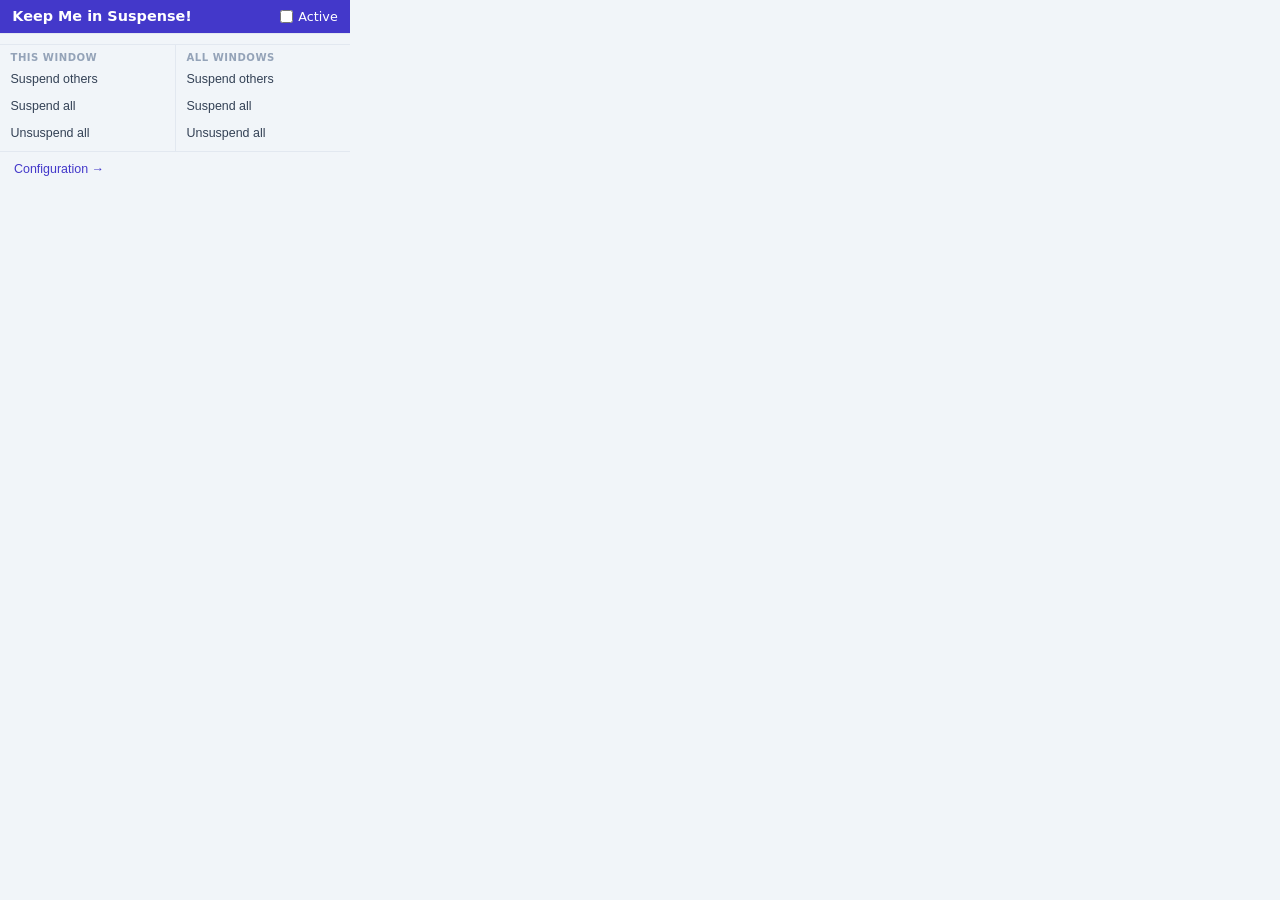
==== code/interface/popup/index.html @ d299da0e "Initial commit — migrated from Windows" ====
<!DOCTYPE html>
<html lang="en">
<head>
  <meta charset="UTF-8" />
  <title>Keep Me in Suspense!</title>
  <link rel="stylesheet" href="index.css" />
  <script src="index.js" type="module"></script>
</head>
<body>

  <!-- ═══════════════════════════════ HEADER ═══════════════════════════════════ -->

  <header class="header">
    <span class="app-title">Keep Me in Suspense!</span>
    <label class="master-toggle">
      <input type="checkbox" id="masterEnabled" />
      <span>Active</span>
    </label>
  </header>

  <!-- ════════════════════════════ STATUS BAR ══════════════════════════════════ -->

  <!-- Shown when current tab is matched by an activation rule -->
  <div id="activeRuleSection" class="active-rule-section hidden">
    <p class="active-rule-summary">
      Suspends in <span id="activeRuleDelay"></span>
    </p>
    <p class="active-rule-name">
      Rule: <span id="activeRuleName"></span
      ><span id="activeRuleGroupTag" class="hidden"> (Tab Group)</span>
    </p>
    <div class="active-rule-actions">
      <!-- Hidden when the activation rule already exactly matches this URL -->
      <button id="addToWhitelistBtn" class="active-rule-btn hidden">
        Add to whitelist
      </button>
      <!-- Inline form - shown after clicking "Add to whitelist" -->
      <fieldset id="whitelistInlineForm" class="inline-form hidden">
        <legend>Add to whitelist</legend>
        <input type="text" id="whitelistInput" class="inline-input" />
        <div class="inline-form-actions">
          <button id="whitelistConfirmBtn">Confirm</button>
          <button id="whitelistCancelBtn" class="btn-cancel">Cancel</button>
        </div>
      </fieldset>
      <button id="removeRuleBtn" class="active-rule-btn active-rule-btn-danger">
        Remove rule
      </button>
    </div>
  </div>

  <!-- Shown when current tab is whitelisted -->
  <div id="statusWhitelisted" class="whitelisted-section hidden">
    <p id="whitelistSummary" class="active-rule-summary"></p>
    <p id="whitelistRuleRow" class="active-rule-name hidden">
      Rule: <span id="statusWhitelistRule"></span>
    </p>
    <button id="removeWhitelistBtn" class="remove-whitelist-btn hidden">
      Remove rule
    </button>
  </div>

  <!-- Shown when no rule matches the current tab -->
  <div id="statusNone" class="no-rule-msg hidden">
    No activation rule for this page.
  </div>

  <!-- ══════════════════════════ ADD ACTIVATION RULE ═══════════════════════════ -->

  <!-- Template cloned once per generated URL/group pattern -->
  <template id="patternItemTpl">
    <li class="pattern-item">
      <span class="pattern-label"></span>
      <span class="pattern-icon">+</span>
    </li>
  </template>

  <!-- Shown for normal trackable pages -->
  <div id="addSection" class="hidden">
    <fieldset class="add-fieldset">
      <legend>Auto suspend this page</legend>
      <div class="delay-row">
        Activate after
        <input type="number" id="delay" min="1" value="5" />
        min
      </div>
      <ul class="pattern-list">
        <!-- Generated pattern rows are inserted here by JS -->
        <!-- Custom pattern - user edits before confirming -->
        <li id="p4" class="pattern-item pattern-custom">
          <span class="pattern-label">Add custom...</span>
          <span class="pattern-icon">+</span>
        </li>
      </ul>
      <!-- Inline form - shown after clicking "Add custom..." -->
      <div id="customInlineForm" class="inline-form inline-form-group hidden">
        <input type="text" id="customInput" class="inline-input" />
        <div class="inline-form-actions">
          <button id="customConfirmBtn">Add Rule</button>
          <button id="customCancelBtn" class="btn-cancel">Cancel</button>
        </div>
      </div>
    </fieldset>
  </div>

  <!-- Shown when the page can't have rules (chrome:// pages, extension pages) -->
  <p id="noUrlMsg" class="no-url hidden">No rules available for this page.</p>

  <!-- ════════════════════════════════ ACTIONS ═════════════════════════════════ -->

  <hr class="divider" />

  <!-- Single-tab actions -->
  <div id="singleActions" class="actions">
    <!-- Shown for normal trackable pages -->
    <button id="suspendBtn" class="action-btn hidden">Suspend tab</button>
    <!-- Shown when the current tab is itself a suspended page -->
    <button id="unsuspendCurrentBtn" class="action-btn hidden">Unsuspend tab</button>
  </div>

  <!-- Bulk actions: two groups side by side -->
  <div class="bulk-actions">
    <div class="bulk-group">
      <span class="bulk-label">This window</span>
      <button id="suspendOthersWindowBtn" class="action-btn">Suspend others</button>
      <button id="suspendAllWindowBtn"    class="action-btn">Suspend all</button>
      <button id="unsuspendAllWindowBtn"  class="action-btn">Unsuspend all</button>
    </div>
    <div class="bulk-group">
      <span class="bulk-label">All windows</span>
      <button id="suspendOthersAllBtn" class="action-btn">Suspend others</button>
      <button id="suspendAllAllBtn"    class="action-btn">Suspend all</button>
      <button id="unsuspendAllBtn"     class="action-btn">Unsuspend all</button>
    </div>
  </div>

  <hr class="divider" />

  <div class="actions">
    <button id="configBtn" class="action-btn action-config">Configuration →</button>
  </div>

</body>
</html>
---- code/interface/popup/index.css ----
.hidden { display: none !important; }

*, *::before, *::after {
  box-sizing: border-box;
  margin: 0;
  padding: 0;
}

:root {
  font-size: 0.875rem;
}

body {
  width: 350px;
  font-family: system-ui, -apple-system, sans-serif;
  font-size: 1rem;
  background: #f1f5f9;
  color: #1e293b;
}

/* Header */

.header {
  background: #4338ca;
  color: white;
  display: flex;
  align-items: center;
  justify-content: space-between;
  padding: 0.6rem 0.875rem;
}

.app-title {
  font-weight: 700;
  font-size: 1.03rem;
}

.master-toggle {
  display: flex;
  align-items: center;
  gap: 0.35rem;
  font-size: 0.91rem;
  cursor: pointer;
}

/* No-rule message */

.no-rule-msg {
  display: flex;
  align-items: baseline;
  gap: 0.4rem;
  padding: 0.45rem 0.875rem;
  font-size: 0.89rem;
  border-bottom: 1px solid #e2e8f0;
  background: white;
  flex-wrap: wrap;
}

.whitelisted-section {
  padding: 0.5rem 0.875rem;
  border-bottom: 1px solid #bbf7d0;
  background: #f0fdf4;
  display: flex;
  flex-direction: column;
  gap: 0.35rem;
}

.whitelisted-section .active-rule-summary {
  color: #15803d;
}

.whitelisted-section .active-rule-name span {
  color: #14532d;
}

.remove-whitelist-btn {
  align-self: flex-start;
  padding: 0.28rem 0.65rem;
  border: none;
  border-radius: 4px;
  font-size: 0.89rem;
  cursor: pointer;
  font-weight: 500;
  background: #dc2626;
  color: white;
}

.remove-whitelist-btn:hover {
  background: #b91c1c;
}

/* Active rule detail panel */

.active-rule-section {
  padding: 0.6rem 0.875rem;
  border-bottom: 1px solid #bfdbfe;
  background: #eff6ff;
  display: flex;
  flex-direction: column;
  gap: 0.3rem;
}

.active-rule-summary {
  font-size: 0.94rem;
  color: #1d4ed8;
  font-weight: 500;
}

.active-rule-name {
  font-size: 0.89rem;
  color: #334155;
  overflow: hidden;
  text-overflow: ellipsis;
  white-space: nowrap;
}

.active-rule-name span {
  font-weight: 600;
  color: #1e3a8a;
}

.active-rule-actions {
  display: flex;
  flex-direction: row;
  flex-wrap: wrap;
  gap: 0.4rem;
  margin-top: 0.3rem;
}

.active-rule-btn {
  padding: 0.28rem 0.65rem;
  border: none;
  border-radius: 4px;
  font-size: 0.89rem;
  cursor: pointer;
  font-weight: 500;
  background: #1d4ed8;
  color: white;
}

.active-rule-btn:hover {
  background: #3730a3;
}

.active-rule-btn-danger {
  background: #dc2626;
}

.active-rule-btn-danger:hover {
  background: #b91c1c;
}

/* Add rule fieldset */

.add-fieldset {
  border: 1.5px solid #94a3b8;
  border-radius: 6px;
  margin: 0.4rem 0.5rem 0.25rem;
  padding: 0 0 0.25rem;
  min-width: 0;
}

.add-fieldset > legend {
  font-size: 0.86rem;
  font-weight: 600;
  color: #334155;
  padding: 0 0.35rem;
  margin-left: 0.4rem;
}

/* Delay row */

.delay-row {
  display: flex;
  align-items: center;
  gap: 0.4rem;
  padding: 0.55rem 0.875rem 0.25rem;
  font-size: 0.91rem;
  color: #64748b;
}

.delay-row input {
  width: 44px;
  padding: 0.15rem 0.3rem;
  border: 1px solid #cbd5e1;
  border-radius: 4px;
  font-size: 0.91rem;
  text-align: center;
  background: white;
  color: #1e293b;
}

/* Pattern list */

.pattern-list {
  list-style: none;
  padding: 0 0.5rem 0.4rem;
}

.pattern-item {
  display: flex;
  align-items: center;
  justify-content: space-between;
  gap: 0.5rem;
  padding: 0.4rem 0.5rem;
  border-radius: 6px;
  cursor: pointer;
}

.pattern-item:hover:not(.pattern-added) {
  background: #e0e7ff;
}

.pattern-label {
  font-size: 0.94rem;
  color: #1e293b;
  overflow: hidden;
  text-overflow: ellipsis;
  white-space: nowrap;
  min-width: 0;
  flex: 1;
}

.pattern-added {
  cursor: default;
}

.pattern-added .pattern-label {
  color: #94a3b8;
}

.pattern-icon {
  font-size: 1.14rem;
  font-weight: 700;
  color: #4338ca;
  flex-shrink: 0;
  line-height: 1;
}

.pattern-check {
  color: #22c55e;
  font-size: 0.97rem;
  flex-shrink: 0;
}

/* Inline confirm forms (whitelist + custom pattern) */

.inline-form {
  display: flex;
  flex-direction: column;
  gap: 0.3rem;
  width: 100%;
}

fieldset.inline-form {
  border: 1.5px solid #94a3b8;
  border-radius: 6px;
  padding: 0.35rem 0.5rem 0.4rem;
  min-width: 0;
}

fieldset.inline-form > legend {
  font-size: 0.83rem;
  font-weight: 600;
  color: #334155;
  padding: 0 0.3rem;
  margin-left: 0.2rem;
}

.inline-form-group {
  background: #e2e8f0;
  border-radius: 6px;
  padding: 0.45rem 0.5rem;
  margin: 0 0.4rem 0.25rem;
}

.inline-input {
  width: 100%;
  padding: 0.3rem 0.4rem;
  border: 1px solid #cbd5e1;
  border-radius: 4px;
  font-size: 0.89rem;
  color: #1e293b;
  background: white;
}

.inline-form-actions {
  display: flex;
  gap: 0.35rem;
}

.inline-form-actions button {
  padding: 0.25rem 0.7rem;
  border: none;
  border-radius: 4px;
  font-size: 0.89rem;
  cursor: pointer;
  font-weight: 500;
}

.inline-form-actions button:first-child {
  background: #4338ca;
  color: white;
}

.inline-form-actions button:first-child:hover {
  background: #3730a3;
}

.btn-cancel {
  background: #f1f5f9;
  color: #64748b;
}

.btn-cancel:hover {
  background: #e2e8f0;
}

/* "Add custom..." row - visually distinct from pattern rows */

.pattern-custom .pattern-label {
  color: #64748b;
  font-style: italic;
}

/* No URL message */

.no-url {
  padding: 0.6rem 0.875rem;
  font-size: 0.94rem;
  color: #94a3b8;
  font-style: italic;
}

/* Divider */

.divider {
  border: none;
  border-top: 1px solid #e2e8f0;
}

/* Actions */

.actions {
  padding: 0.3rem 0.5rem 0.4rem;
  display: flex;
  flex-direction: column;
  gap: 0.1rem;
}

.action-btn {
  background: none;
  border: none;
  text-align: left;
  padding: 0.45rem 0.5rem;
  border-radius: 6px;
  cursor: pointer;
  font-size: 0.89rem;
  color: #334155;
  width: 100%;
}

.action-btn:hover:not(:disabled) {
  background: #e0e7ff;
  color: #4338ca;
}

.action-btn:disabled {
  color: #94a3b8;
  cursor: default;
}

.action-config {
  color: #4338ca;
  font-weight: 500;
}

/* Bulk actions */

.bulk-actions {
  display: grid;
  grid-template-columns: 1fr 1fr;
  border-top: 1px solid #e2e8f0;
}

.bulk-group {
  padding: 0.2rem 0.25rem 0.3rem;
  display: flex;
  flex-direction: column;
  gap: 0.05rem;
}

.bulk-group + .bulk-group {
  border-left: 1px solid #e2e8f0;
}

.bulk-label {
  font-size: 0.72rem;
  font-weight: 600;
  color: #94a3b8;
  text-transform: uppercase;
  letter-spacing: 0.05em;
  padding: 0.35rem 0.5rem 0.1rem;
}
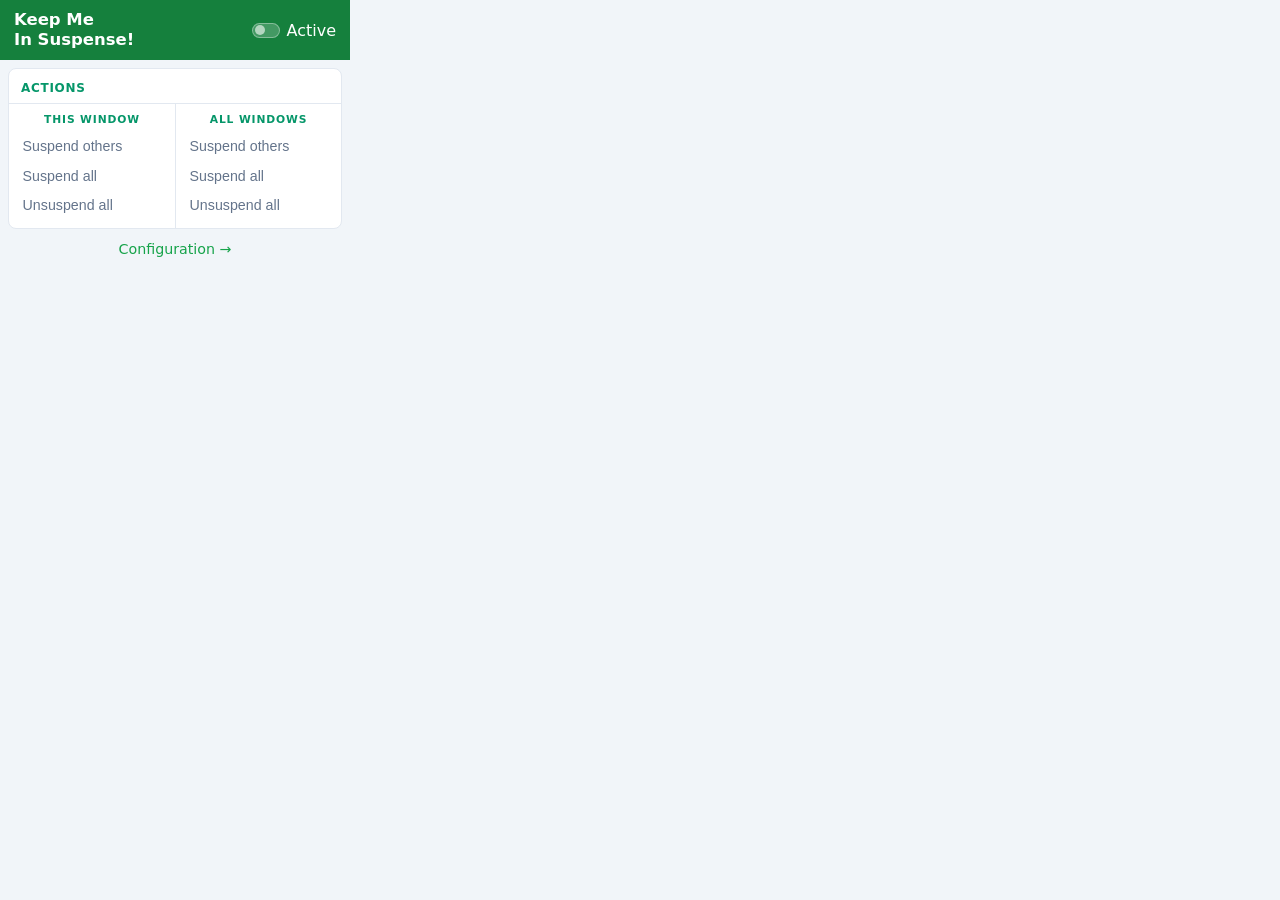
==== commit 824c9329: "UI redesign: green theme, shared vars, popup/sidepanel polish - Add vars.css with full light/dark to" ====
--- a/code/interface/popup/index.html
+++ b/code/interface/popup/index.html
@@ -3,6 +3,8 @@
 <head>
   <meta charset="UTF-8" />
   <title>Keep Me in Suspense!</title>
+  <link rel="stylesheet" href="../vars.css" />
+  <link rel="stylesheet" href="../shared.css" />
   <link rel="stylesheet" href="index.css" />
   <script src="index.js" type="module"></script>
 </head>
@@ -11,11 +13,16 @@
   <!-- ═══════════════════════════════ HEADER ═══════════════════════════════════ -->
 
   <header class="header">
-    <span class="app-title">Keep Me in Suspense!</span>
-    <label class="master-toggle">
-      <input type="checkbox" id="masterEnabled" />
-      <span>Active</span>
-    </label>
+    <span class="app-title">Keep Me<br>In Suspense!</span>
+    <div class="header-right">
+      <label class="master-toggle">
+        <input type="checkbox" id="masterEnabled" />
+        <span class="toggle-track"><span class="toggle-thumb"></span></span>
+        <span class="toggle-label">Active</span>
+      </label>
+      <button id="suspendBtn" class="header-action-btn hidden">Suspend current tab</button>
+      <button id="unsuspendCurrentBtn" class="header-action-btn hidden">Unsuspend tab</button>
+    </div>
   </header>
 
   <!-- ════════════════════════════ STATUS BAR ══════════════════════════════════ -->
@@ -62,7 +69,8 @@
 
   <!-- Shown when no rule matches the current tab -->
   <div id="statusNone" class="no-rule-msg hidden">
-    No activation rule for this page.
+    <span class="no-rule-icon">○</span>
+    <span>No activation rule for this page</span>
   </div>
 
   <!-- ══════════════════════════ ADD ACTIVATION RULE ═══════════════════════════ -->
@@ -76,68 +84,59 @@
   </template>
 
   <!-- Shown for normal trackable pages -->
-  <div id="addSection" class="hidden">
-    <fieldset class="add-fieldset">
-      <legend>Auto suspend this page</legend>
-      <div class="delay-row">
-        Activate after
-        <input type="number" id="delay" min="1" value="5" />
-        min
+  <div id="addSection" class="popup-card hidden">
+    <h2 class="popup-card-title">Auto suspend this page</h2>
+    <div class="delay-row">
+      Activate after
+      <input type="number" id="delay" min="1" value="5" />
+      min
+    </div>
+    <ul class="pattern-list">
+      <!-- Generated pattern rows are inserted here by JS -->
+      <!-- Custom pattern - user edits before confirming -->
+      <li id="p4" class="pattern-item pattern-custom">
+        <span class="pattern-label">+ Add custom...</span>
+      </li>
+    </ul>
+    <!-- Inline form - shown after clicking "Add custom..." -->
+    <div id="customInlineForm" class="inline-form inline-form-group hidden">
+      <input type="text" id="customInput" class="inline-input" />
+      <div class="inline-form-actions">
+        <button id="customConfirmBtn">Add Rule</button>
+        <button id="customCancelBtn" class="btn-cancel">Cancel</button>
       </div>
-      <ul class="pattern-list">
-        <!-- Generated pattern rows are inserted here by JS -->
-        <!-- Custom pattern - user edits before confirming -->
-        <li id="p4" class="pattern-item pattern-custom">
-          <span class="pattern-label">Add custom...</span>
-          <span class="pattern-icon">+</span>
-        </li>
-      </ul>
-      <!-- Inline form - shown after clicking "Add custom..." -->
-      <div id="customInlineForm" class="inline-form inline-form-group hidden">
-        <input type="text" id="customInput" class="inline-input" />
-        <div class="inline-form-actions">
-          <button id="customConfirmBtn">Add Rule</button>
-          <button id="customCancelBtn" class="btn-cancel">Cancel</button>
-        </div>
-      </div>
-    </fieldset>
+    </div>
   </div>
 
-  <!-- Shown when the page can't have rules (chrome:// pages, extension pages) -->
+  <!-- Shown when the page can't have rules (browser internal pages, extension pages) -->
   <p id="noUrlMsg" class="no-url hidden">No rules available for this page.</p>
 
   <!-- ════════════════════════════════ ACTIONS ═════════════════════════════════ -->
 
-  <hr class="divider" />
+  <div class="popup-card">
+    <h2 class="popup-card-title">Actions</h2>
 
-  <!-- Single-tab actions -->
-  <div id="singleActions" class="actions">
-    <!-- Shown for normal trackable pages -->
-    <button id="suspendBtn" class="action-btn hidden">Suspend tab</button>
-    <!-- Shown when the current tab is itself a suspended page -->
-    <button id="unsuspendCurrentBtn" class="action-btn hidden">Unsuspend tab</button>
-  </div>
-
-  <!-- Bulk actions: two groups side by side -->
-  <div class="bulk-actions">
-    <div class="bulk-group">
-      <span class="bulk-label">This window</span>
-      <button id="suspendOthersWindowBtn" class="action-btn">Suspend others</button>
-      <button id="suspendAllWindowBtn"    class="action-btn">Suspend all</button>
-      <button id="unsuspendAllWindowBtn"  class="action-btn">Unsuspend all</button>
-    </div>
-    <div class="bulk-group">
-      <span class="bulk-label">All windows</span>
-      <button id="suspendOthersAllBtn" class="action-btn">Suspend others</button>
-      <button id="suspendAllAllBtn"    class="action-btn">Suspend all</button>
-      <button id="unsuspendAllBtn"     class="action-btn">Unsuspend all</button>
+    <!-- Bulk actions: two groups side by side -->
+    <div class="bulk-actions">
+      <div class="bulk-group">
+        <span class="bulk-label">This window</span>
+        <button id="suspendOthersWindowBtn" class="action-btn">Suspend others</button>
+        <button id="suspendAllWindowBtn"    class="action-btn">Suspend all</button>
+        <button id="unsuspendAllWindowBtn"  class="action-btn">Unsuspend all</button>
+      </div>
+      <div class="bulk-group">
+        <span class="bulk-label">All windows</span>
+        <button id="suspendOthersAllBtn" class="action-btn">Suspend others</button>
+        <button id="suspendAllAllBtn"    class="action-btn">Suspend all</button>
+        <button id="unsuspendAllBtn"     class="action-btn">Unsuspend all</button>
+      </div>
     </div>
   </div>
 
-  <hr class="divider" />
+  <!-- ══════════════════════════════ FOOTER ════════════════════════════════════ -->
 
-  <div class="actions">
-    <button id="configBtn" class="action-btn action-config">Configuration →</button>
+  <div class="popup-footer">
+    <button id="configBtn" class="config-btn">Configuration →</button>
   </div>
 
 </body>
--- a/code/interface/vars.css
+++ b/code/interface/vars.css
@@ -0,0 +1,188 @@
+/* ═══════════════════════════════════════════════════════════════
+   vars.css — design tokens for both themes
+   Linked before shared.css and index.css in every HTML page.
+   ═══════════════════════════════════════════════════════════════ */
+
+/* ── Dark theme (default) ───────────────────────────────────── */
+:root {
+  /* Typography */
+  --font-sans: system-ui, -apple-system, sans-serif;
+  --font-mono: ui-monospace, 'Cascadia Code', 'Source Code Pro', Menlo, Consolas, 'Courier New', monospace;
+
+  /* Border radii */
+  --radius-sm: 4px;
+  --radius:    6px;
+  --radius-lg: 8px;
+
+  /* Surfaces */
+  --color-bg:             #0f172a;
+  --color-surface:        #1e293b;
+  --color-surface-raised: #263147;
+  --color-surface-hover:  #2d3e56;
+
+  /* Borders */
+  --color-border:        rgba(148, 163, 184, 0.12);
+  --color-border-strong: rgba(148, 163, 184, 0.22);
+
+  /* Text */
+  --color-text:           #f1f5f9;
+  --color-text-secondary: #94a3b8;
+  --color-text-muted:     #475569;
+
+  /* Accent — vivid green */
+  --color-accent:        #4ade80;
+  --color-accent-hover:  #86efac;
+  --color-accent-subtle: rgba(74, 222, 128, 0.1);
+  --color-accent-border: rgba(74, 222, 128, 0.22);
+  --color-accent-text:   #052e16;
+
+  /* Subheadings — muted green */
+  --color-subhead: #6ee7b7;
+
+  /* Brand title — vivid green on dark header */
+  --color-brand-text: #4ade80;
+
+  /* Header — dark surface */
+  --color-header-bg:        #1e293b;
+  --color-header-text:      #f1f5f9;
+  --color-header-border:    rgba(148, 163, 184, 0.25);
+  --color-header-hover:     rgba(148, 163, 184, 0.1);
+  --color-header-separator: rgba(148, 163, 184, 0.12);
+
+  /* Success — teal (distinct from accent green) */
+  --color-success:        #2dd4bf;
+  --color-success-subtle: rgba(45, 212, 191, 0.08);
+  --color-success-border: rgba(45, 212, 191, 0.25);
+
+  /* Danger — red */
+  --color-danger:        #f87171;
+  --color-danger-hover:  #fca5a5;
+  --color-danger-subtle: rgba(248, 113, 113, 0.08);
+  --color-danger-border: rgba(248, 113, 113, 0.25);
+
+  /* Toggle */
+  --color-toggle-track:           rgba(148, 163, 184, 0.15);
+  --color-toggle-track-border:    rgba(148, 163, 184, 0.25);
+  --color-toggle-thumb:           #475569;
+  --color-toggle-track-on:        rgba(74, 222, 128, 0.2);
+  --color-toggle-track-border-on: rgba(74, 222, 128, 0.45);
+  --color-toggle-thumb-on:        #4ade80;
+}
+
+/* ── Light theme — OS preference ───────────────────────────── */
+@media (prefers-color-scheme: light) {
+  :root {
+    --color-bg:             #f1f5f9;
+    --color-surface:        #ffffff;
+    --color-surface-raised: #f8fafc;
+    --color-surface-hover:  #e2e8f0;
+    --color-border:        #e2e8f0;
+    --color-border-strong: #cbd5e1;
+    --color-text:           #1e293b;
+    --color-text-secondary: #64748b;
+    --color-text-muted:     #94a3b8;
+    --color-accent:        #16a34a;
+    --color-accent-hover:  #15803d;
+    --color-accent-subtle: #f0fdf4;
+    --color-accent-border: #86efac;
+    --color-accent-text:   #ffffff;
+    --color-subhead:       #059669;
+    --color-brand-text:    #ffffff;
+    --color-header-bg:        #15803d;
+    --color-header-text:      #ffffff;
+    --color-header-border:    rgba(255, 255, 255, 0.4);
+    --color-header-hover:     rgba(255, 255, 255, 0.15);
+    --color-header-separator: transparent;
+    --color-success:        #0d9488;
+    --color-success-subtle: #f0fdfa;
+    --color-success-border: #99f6e4;
+    --color-danger:        #dc2626;
+    --color-danger-hover:  #b91c1c;
+    --color-danger-subtle: #fef2f2;
+    --color-danger-border: #fca5a5;
+    --color-toggle-track:           rgba(255, 255, 255, 0.2);
+    --color-toggle-track-border:    rgba(255, 255, 255, 0.35);
+    --color-toggle-thumb:           rgba(255, 255, 255, 0.6);
+    --color-toggle-track-on:        rgba(255, 255, 255, 0.3);
+    --color-toggle-track-border-on: rgba(255, 255, 255, 0.65);
+    --color-toggle-thumb-on:        #ffffff;
+  }
+}
+
+/* ── Light theme — manual override (in-app toggle) ──────────── */
+/* html[data-theme="light"] has higher specificity than :root,   */
+/* so it wins over both the dark default and the OS media query. */
+html[data-theme="light"] {
+  --color-bg:             #f1f5f9;
+  --color-surface:        #ffffff;
+  --color-surface-raised: #f8fafc;
+  --color-surface-hover:  #e2e8f0;
+  --color-border:        #e2e8f0;
+  --color-border-strong: #cbd5e1;
+  --color-text:           #1e293b;
+  --color-text-secondary: #64748b;
+  --color-text-muted:     #94a3b8;
+  --color-accent:        #16a34a;
+  --color-accent-hover:  #15803d;
+  --color-accent-subtle: #f0fdf4;
+  --color-accent-border: #86efac;
+  --color-accent-text:   #ffffff;
+  --color-subhead:       #059669;
+  --color-brand-text:    #ffffff;
+  --color-header-bg:        #15803d;
+  --color-header-text:      #ffffff;
+  --color-header-border:    rgba(255, 255, 255, 0.4);
+  --color-header-hover:     rgba(255, 255, 255, 0.15);
+  --color-header-separator: transparent;
+  --color-success:        #0d9488;
+  --color-success-subtle: #f0fdfa;
+  --color-success-border: #99f6e4;
+  --color-danger:        #dc2626;
+  --color-danger-hover:  #b91c1c;
+  --color-danger-subtle: #fef2f2;
+  --color-danger-border: #fca5a5;
+  --color-toggle-track:           rgba(255, 255, 255, 0.2);
+  --color-toggle-track-border:    rgba(255, 255, 255, 0.35);
+  --color-toggle-thumb:           rgba(255, 255, 255, 0.6);
+  --color-toggle-track-on:        rgba(255, 255, 255, 0.3);
+  --color-toggle-track-border-on: rgba(255, 255, 255, 0.65);
+  --color-toggle-thumb-on:        #ffffff;
+}
+
+/* ── Dark theme — manual override (forces dark on light OS) ─── */
+html[data-theme="dark"] {
+  --color-bg:             #0f172a;
+  --color-surface:        #1e293b;
+  --color-surface-raised: #263147;
+  --color-surface-hover:  #2d3e56;
+  --color-border:        rgba(148, 163, 184, 0.12);
+  --color-border-strong: rgba(148, 163, 184, 0.22);
+  --color-text:           #f1f5f9;
+  --color-text-secondary: #94a3b8;
+  --color-text-muted:     #475569;
+  --color-accent:        #4ade80;
+  --color-accent-hover:  #86efac;
+  --color-accent-subtle: rgba(74, 222, 128, 0.1);
+  --color-accent-border: rgba(74, 222, 128, 0.22);
+  --color-accent-text:   #052e16;
+  --color-subhead:       #6ee7b7;
+  --color-brand-text:    #4ade80;
+  --color-header-bg:        #1e293b;
+  --color-header-text:      #f1f5f9;
+  --color-header-border:    rgba(148, 163, 184, 0.25);
+  --color-header-hover:     rgba(148, 163, 184, 0.1);
+  --color-header-separator: rgba(148, 163, 184, 0.12);
+  --color-success:        #2dd4bf;
+  --color-success-subtle: rgba(45, 212, 191, 0.08);
+  --color-success-border: rgba(45, 212, 191, 0.25);
+  --color-danger:        #f87171;
+  --color-danger-hover:  #fca5a5;
+  --color-danger-subtle: rgba(248, 113, 113, 0.08);
+  --color-danger-border: rgba(248, 113, 113, 0.25);
+  --color-toggle-track:           rgba(148, 163, 184, 0.15);
+  --color-toggle-track-border:    rgba(148, 163, 184, 0.25);
+  --color-toggle-thumb:           #475569;
+  --color-toggle-track-on:        rgba(74, 222, 128, 0.2);
+  --color-toggle-track-border-on: rgba(74, 222, 128, 0.45);
+  --color-toggle-thumb-on:        #4ade80;
+}
--- a/code/interface/shared.css
+++ b/code/interface/shared.css
@@ -0,0 +1,69 @@
+/* ═══════════════════════════════════════════════════════════════
+   shared.css — structural styles common to popup and sidepanel
+   ═══════════════════════════════════════════════════════════════ */
+
+.hidden { display: none !important; }
+
+*, *::before, *::after {
+  box-sizing: border-box;
+  margin: 0;
+  padding: 0;
+}
+
+body {
+  font-family: var(--font-sans);
+  font-size: 1rem;
+  background: var(--color-bg);
+  color: var(--color-text);
+}
+
+/* ── Toggle switch ──────────────────────────────────────────── */
+
+.master-toggle {
+  display: flex;
+  align-items: center;
+  gap: 0.4rem;
+  cursor: pointer;
+  user-select: none;
+}
+
+.master-toggle input[type="checkbox"] {
+  position: absolute;
+  opacity: 0;
+  width: 0;
+  height: 0;
+  pointer-events: none;
+}
+
+.toggle-track {
+  display: inline-flex;
+  align-items: center;
+  width: 28px;
+  height: 15px;
+  background: var(--color-toggle-track);
+  border: 1px solid var(--color-toggle-track-border);
+  border-radius: 99px;
+  position: relative;
+  transition: background 140ms ease, border-color 140ms ease;
+  flex-shrink: 0;
+}
+
+.toggle-thumb {
+  position: absolute;
+  left: 2px;
+  width: 10px;
+  height: 10px;
+  border-radius: 50%;
+  background: var(--color-toggle-thumb);
+  transition: transform 140ms ease, background 140ms ease;
+}
+
+.master-toggle input:checked ~ .toggle-track {
+  background: var(--color-toggle-track-on);
+  border-color: var(--color-toggle-track-border-on);
+}
+
+.master-toggle input:checked ~ .toggle-track .toggle-thumb {
+  transform: translateX(13px);
+  background: var(--color-toggle-thumb-on);
+}
--- a/code/interface/popup/index.css
+++ b/code/interface/popup/index.css
@@ -1,28 +1,12 @@
-.hidden { display: none !important; }
-
-*, *::before, *::after {
-  box-sizing: border-box;
-  margin: 0;
-  padding: 0;
-}
-
-:root {
-  font-size: 0.875rem;
-}
-
 body {
   width: 350px;
-  font-family: system-ui, -apple-system, sans-serif;
-  font-size: 1rem;
-  background: #f1f5f9;
-  color: #1e293b;
-}
-
-/* Header */
+}
+
+/* ── Header ─────────────────────────────────────────────────── */
 
 .header {
-  background: #4338ca;
-  color: white;
+  background: var(--color-header-bg);
+  color: var(--color-header-text);
   display: flex;
   align-items: center;
   justify-content: space-between;
@@ -32,68 +16,93 @@
 .app-title {
   font-weight: 700;
   font-size: 1.03rem;
-}
-
-.master-toggle {
+  color: var(--color-brand-text);
+  line-height: 1.25;
+}
+
+.header-right {
+  display: flex;
+  flex-direction: column;
+  align-items: flex-end;
+  gap: 0.35rem;
+  flex-shrink: 0;
+}
+
+.header-action-btn {
+  background: rgba(255, 255, 255, 0.1);
+  border: 1px solid rgba(255, 255, 255, 0.22);
+  color: var(--color-header-text);
+  border-radius: var(--radius-sm);
+  padding: 0.22rem 0.6rem;
+  font-size: 0.82rem;
+  font-family: var(--font-sans);
+  cursor: pointer;
+}
+
+.header-action-btn:hover {
+  background: rgba(255, 255, 255, 0.18);
+  border-color: rgba(255, 255, 255, 0.35);
+}
+
+/* ── Status zones ────────────────────────────────────────────── */
+
+.no-rule-msg {
   display: flex;
   align-items: center;
-  gap: 0.35rem;
-  font-size: 0.91rem;
-  cursor: pointer;
-}
-
-/* No-rule message */
-
-.no-rule-msg {
-  display: flex;
-  align-items: baseline;
-  gap: 0.4rem;
-  padding: 0.45rem 0.875rem;
-  font-size: 0.89rem;
-  border-bottom: 1px solid #e2e8f0;
-  background: white;
-  flex-wrap: wrap;
+  gap: 0.5rem;
+  padding: 0.5rem 0.875rem;
+  font-size: 0.89rem;
+  border-bottom: 1px solid var(--color-border);
+  border-left: 3px solid var(--color-border-strong);
+  background: var(--color-surface-raised);
+  color: var(--color-text-muted);
+}
+
+.no-rule-icon {
+  font-size: 0.75rem;
+  flex-shrink: 0;
+  opacity: 0.6;
 }
 
 .whitelisted-section {
   padding: 0.5rem 0.875rem;
-  border-bottom: 1px solid #bbf7d0;
-  background: #f0fdf4;
+  border-bottom: 1px solid var(--color-success-border);
+  border-left: 3px solid var(--color-success);
+  background: var(--color-success-subtle);
   display: flex;
   flex-direction: column;
   gap: 0.35rem;
 }
 
 .whitelisted-section .active-rule-summary {
-  color: #15803d;
+  color: var(--color-success);
 }
 
 .whitelisted-section .active-rule-name span {
-  color: #14532d;
+  color: var(--color-success);
 }
 
 .remove-whitelist-btn {
   align-self: flex-start;
   padding: 0.28rem 0.65rem;
   border: none;
-  border-radius: 4px;
+  border-radius: var(--radius-sm);
   font-size: 0.89rem;
   cursor: pointer;
   font-weight: 500;
-  background: #dc2626;
-  color: white;
+  background: var(--color-danger);
+  color: #ffffff;
 }
 
 .remove-whitelist-btn:hover {
-  background: #b91c1c;
-}
-
-/* Active rule detail panel */
+  background: var(--color-danger-hover);
+}
 
 .active-rule-section {
   padding: 0.6rem 0.875rem;
-  border-bottom: 1px solid #bfdbfe;
-  background: #eff6ff;
+  border-bottom: 1px solid var(--color-accent-border);
+  border-left: 3px solid var(--color-accent);
+  background: var(--color-accent-subtle);
   display: flex;
   flex-direction: column;
   gap: 0.3rem;
@@ -101,13 +110,13 @@
 
 .active-rule-summary {
   font-size: 0.94rem;
-  color: #1d4ed8;
+  color: var(--color-accent);
   font-weight: 500;
 }
 
 .active-rule-name {
   font-size: 0.89rem;
-  color: #334155;
+  color: var(--color-text-secondary);
   overflow: hidden;
   text-overflow: ellipsis;
   white-space: nowrap;
@@ -115,7 +124,7 @@
 
 .active-rule-name span {
   font-weight: 600;
-  color: #1e3a8a;
+  color: var(--color-accent);
 }
 
 .active-rule-actions {
@@ -129,67 +138,70 @@
 .active-rule-btn {
   padding: 0.28rem 0.65rem;
   border: none;
-  border-radius: 4px;
+  border-radius: var(--radius-sm);
   font-size: 0.89rem;
   cursor: pointer;
   font-weight: 500;
-  background: #1d4ed8;
-  color: white;
+  background: var(--color-accent);
+  color: var(--color-accent-text);
 }
 
 .active-rule-btn:hover {
-  background: #3730a3;
+  background: var(--color-accent-hover);
 }
 
 .active-rule-btn-danger {
-  background: #dc2626;
+  background: var(--color-danger);
+  color: #ffffff;
 }
 
 .active-rule-btn-danger:hover {
-  background: #b91c1c;
-}
-
-/* Add rule fieldset */
-
-.add-fieldset {
-  border: 1.5px solid #94a3b8;
-  border-radius: 6px;
-  margin: 0.4rem 0.5rem 0.25rem;
-  padding: 0 0 0.25rem;
-  min-width: 0;
-}
-
-.add-fieldset > legend {
-  font-size: 0.86rem;
-  font-weight: 600;
-  color: #334155;
-  padding: 0 0.35rem;
-  margin-left: 0.4rem;
-}
-
-/* Delay row */
+  background: var(--color-danger-hover);
+}
+
+/* ── Cards ───────────────────────────────────────────────────── */
+
+.popup-card {
+  background: var(--color-surface);
+  margin: 0.5rem 0.5rem 0;
+  border-radius: var(--radius-lg);
+  border: 1px solid var(--color-border);
+  padding: 0.75rem;
+  display: flex;
+  flex-direction: column;
+  gap: 0.5rem;
+}
+
+.popup-card-title {
+  font-size: 0.75rem;
+  font-weight: 700;
+  text-transform: uppercase;
+  letter-spacing: 0.06em;
+  color: var(--color-subhead);
+}
+
+/* ── Delay row ───────────────────────────────────────────────── */
 
 .delay-row {
   display: flex;
   align-items: center;
   gap: 0.4rem;
-  padding: 0.55rem 0.875rem 0.25rem;
   font-size: 0.91rem;
-  color: #64748b;
+  color: var(--color-text-secondary);
 }
 
 .delay-row input {
   width: 44px;
   padding: 0.15rem 0.3rem;
-  border: 1px solid #cbd5e1;
-  border-radius: 4px;
+  border: 1px solid var(--color-border-strong);
+  border-radius: var(--radius-sm);
   font-size: 0.91rem;
   text-align: center;
-  background: white;
-  color: #1e293b;
-}
-
-/* Pattern list */
+  background: var(--color-surface);
+  color: var(--color-text);
+}
+
+/* ── Pattern list ────────────────────────────────────────────── */
 
 .pattern-list {
   list-style: none;
@@ -202,17 +214,18 @@
   justify-content: space-between;
   gap: 0.5rem;
   padding: 0.4rem 0.5rem;
-  border-radius: 6px;
+  border-radius: var(--radius);
   cursor: pointer;
 }
 
 .pattern-item:hover:not(.pattern-added) {
-  background: #e0e7ff;
+  background: var(--color-accent-subtle);
 }
 
 .pattern-label {
-  font-size: 0.94rem;
-  color: #1e293b;
+  font-size: 0.88rem;
+  font-family: var(--font-mono);
+  color: var(--color-text);
   overflow: hidden;
   text-overflow: ellipsis;
   white-space: nowrap;
@@ -225,24 +238,24 @@
 }
 
 .pattern-added .pattern-label {
-  color: #94a3b8;
+  color: var(--color-text-muted);
 }
 
 .pattern-icon {
   font-size: 1.14rem;
   font-weight: 700;
-  color: #4338ca;
+  color: var(--color-accent);
   flex-shrink: 0;
   line-height: 1;
 }
 
 .pattern-check {
-  color: #22c55e;
+  color: var(--color-success);
   font-size: 0.97rem;
   flex-shrink: 0;
 }
 
-/* Inline confirm forms (whitelist + custom pattern) */
+/* ── Inline forms ────────────────────────────────────────────── */
 
 .inline-form {
   display: flex;
@@ -252,8 +265,8 @@
 }
 
 fieldset.inline-form {
-  border: 1.5px solid #94a3b8;
-  border-radius: 6px;
+  border: 1.5px solid var(--color-border-strong);
+  border-radius: var(--radius);
   padding: 0.35rem 0.5rem 0.4rem;
   min-width: 0;
 }
@@ -261,14 +274,14 @@
 fieldset.inline-form > legend {
   font-size: 0.83rem;
   font-weight: 600;
-  color: #334155;
+  color: var(--color-text-secondary);
   padding: 0 0.3rem;
   margin-left: 0.2rem;
 }
 
 .inline-form-group {
-  background: #e2e8f0;
-  border-radius: 6px;
+  background: var(--color-surface-raised);
+  border-radius: var(--radius);
   padding: 0.45rem 0.5rem;
   margin: 0 0.4rem 0.25rem;
 }
@@ -276,11 +289,11 @@
 .inline-input {
   width: 100%;
   padding: 0.3rem 0.4rem;
-  border: 1px solid #cbd5e1;
-  border-radius: 4px;
-  font-size: 0.89rem;
-  color: #1e293b;
-  background: white;
+  border: 1px solid var(--color-border-strong);
+  border-radius: var(--radius-sm);
+  font-size: 0.89rem;
+  color: var(--color-text);
+  background: var(--color-surface);
 }
 
 .inline-form-actions {
@@ -291,113 +304,143 @@
 .inline-form-actions button {
   padding: 0.25rem 0.7rem;
   border: none;
-  border-radius: 4px;
+  border-radius: var(--radius-sm);
   font-size: 0.89rem;
   cursor: pointer;
   font-weight: 500;
 }
 
 .inline-form-actions button:first-child {
-  background: #4338ca;
-  color: white;
+  background: var(--color-accent);
+  color: var(--color-accent-text);
 }
 
 .inline-form-actions button:first-child:hover {
-  background: #3730a3;
+  background: var(--color-accent-hover);
 }
 
 .btn-cancel {
-  background: #f1f5f9;
-  color: #64748b;
+  background: var(--color-surface-raised);
+  color: var(--color-text-secondary);
 }
 
 .btn-cancel:hover {
-  background: #e2e8f0;
-}
-
-/* "Add custom..." row - visually distinct from pattern rows */
+  background: var(--color-surface-hover);
+}
+
+/* ── "Add custom..." row ─────────────────────────────────────── */
+
+.pattern-custom {
+  display: inline-flex;
+  align-self: flex-start;
+  border: 1px dashed var(--color-border-strong);
+  border-radius: var(--radius);
+  padding: 0.3rem 0.65rem;
+  margin-top: 0.1rem;
+}
+
+.pattern-custom:hover:not(.pattern-added) {
+  background: none;
+  border-color: var(--color-accent);
+}
 
 .pattern-custom .pattern-label {
-  color: #64748b;
+  font-family: var(--font-sans);
+  font-size: 0.94rem;
+  font-style: normal;
+  color: var(--color-text-secondary);
+}
+
+.pattern-custom:hover .pattern-label {
+  color: var(--color-accent);
+}
+
+/* ── Misc ────────────────────────────────────────────────────── */
+
+.no-url {
+  padding: 0.5rem 0.75rem;
+  font-size: 0.89rem;
+  color: var(--color-text-muted);
   font-style: italic;
 }
 
-/* No URL message */
-
-.no-url {
-  padding: 0.6rem 0.875rem;
-  font-size: 0.94rem;
-  color: #94a3b8;
-  font-style: italic;
-}
-
-/* Divider */
-
-.divider {
-  border: none;
-  border-top: 1px solid #e2e8f0;
-}
-
-/* Actions */
-
-.actions {
-  padding: 0.3rem 0.5rem 0.4rem;
-  display: flex;
-  flex-direction: column;
-  gap: 0.1rem;
-}
+/* ── Actions ─────────────────────────────────────────────────── */
 
 .action-btn {
   background: none;
   border: none;
   text-align: left;
-  padding: 0.45rem 0.5rem;
-  border-radius: 6px;
-  cursor: pointer;
-  font-size: 0.89rem;
-  color: #334155;
+  padding: 0.4rem 0.35rem;
+  border-radius: var(--radius);
+  cursor: pointer;
+  font-size: 0.89rem;
+  color: var(--color-text-secondary);
   width: 100%;
 }
 
 .action-btn:hover:not(:disabled) {
-  background: #e0e7ff;
-  color: #4338ca;
+  background: var(--color-accent-subtle);
+  color: var(--color-accent);
 }
 
 .action-btn:disabled {
-  color: #94a3b8;
+  color: var(--color-text-muted);
   cursor: default;
 }
 
-.action-config {
-  color: #4338ca;
-  font-weight: 500;
-}
-
-/* Bulk actions */
+/* ── Bulk actions ────────────────────────────────────────────── */
 
 .bulk-actions {
   display: grid;
   grid-template-columns: 1fr 1fr;
-  border-top: 1px solid #e2e8f0;
+  border-top: 1px solid var(--color-border);
+  margin: 0 -0.75rem -0.75rem;
+  border-radius: 0 0 var(--radius-lg) var(--radius-lg);
+  overflow: hidden;
 }
 
 .bulk-group {
-  padding: 0.2rem 0.25rem 0.3rem;
+  padding: 0.35rem 0.5rem 0.5rem;
   display: flex;
   flex-direction: column;
   gap: 0.05rem;
 }
 
 .bulk-group + .bulk-group {
-  border-left: 1px solid #e2e8f0;
+  border-left: 1px solid var(--color-border);
 }
 
 .bulk-label {
-  font-size: 0.72rem;
-  font-weight: 600;
-  color: #94a3b8;
+  font-size: 0.67rem;
+  font-weight: 700;
+  color: var(--color-subhead);
   text-transform: uppercase;
-  letter-spacing: 0.05em;
-  padding: 0.35rem 0.5rem 0.1rem;
-}
+  letter-spacing: 0.08em;
+  padding: 0.2rem 0.15rem;
+  text-align: center;
+  margin-bottom: 0.1rem;
+}
+
+/* ── Footer ──────────────────────────────────────────────────── */
+
+.popup-footer {
+  padding: 0.4rem 0.5rem 0.5rem;
+}
+
+.config-btn {
+  width: 100%;
+  background: none;
+  border: none;
+  padding: 0.4rem 0.5rem;
+  border-radius: var(--radius);
+  cursor: pointer;
+  font-size: 0.89rem;
+  font-family: var(--font-sans);
+  color: var(--color-accent);
+  font-weight: 500;
+  text-align: center;
+}
+
+.config-btn:hover {
+  background: var(--color-accent-subtle);
+}
